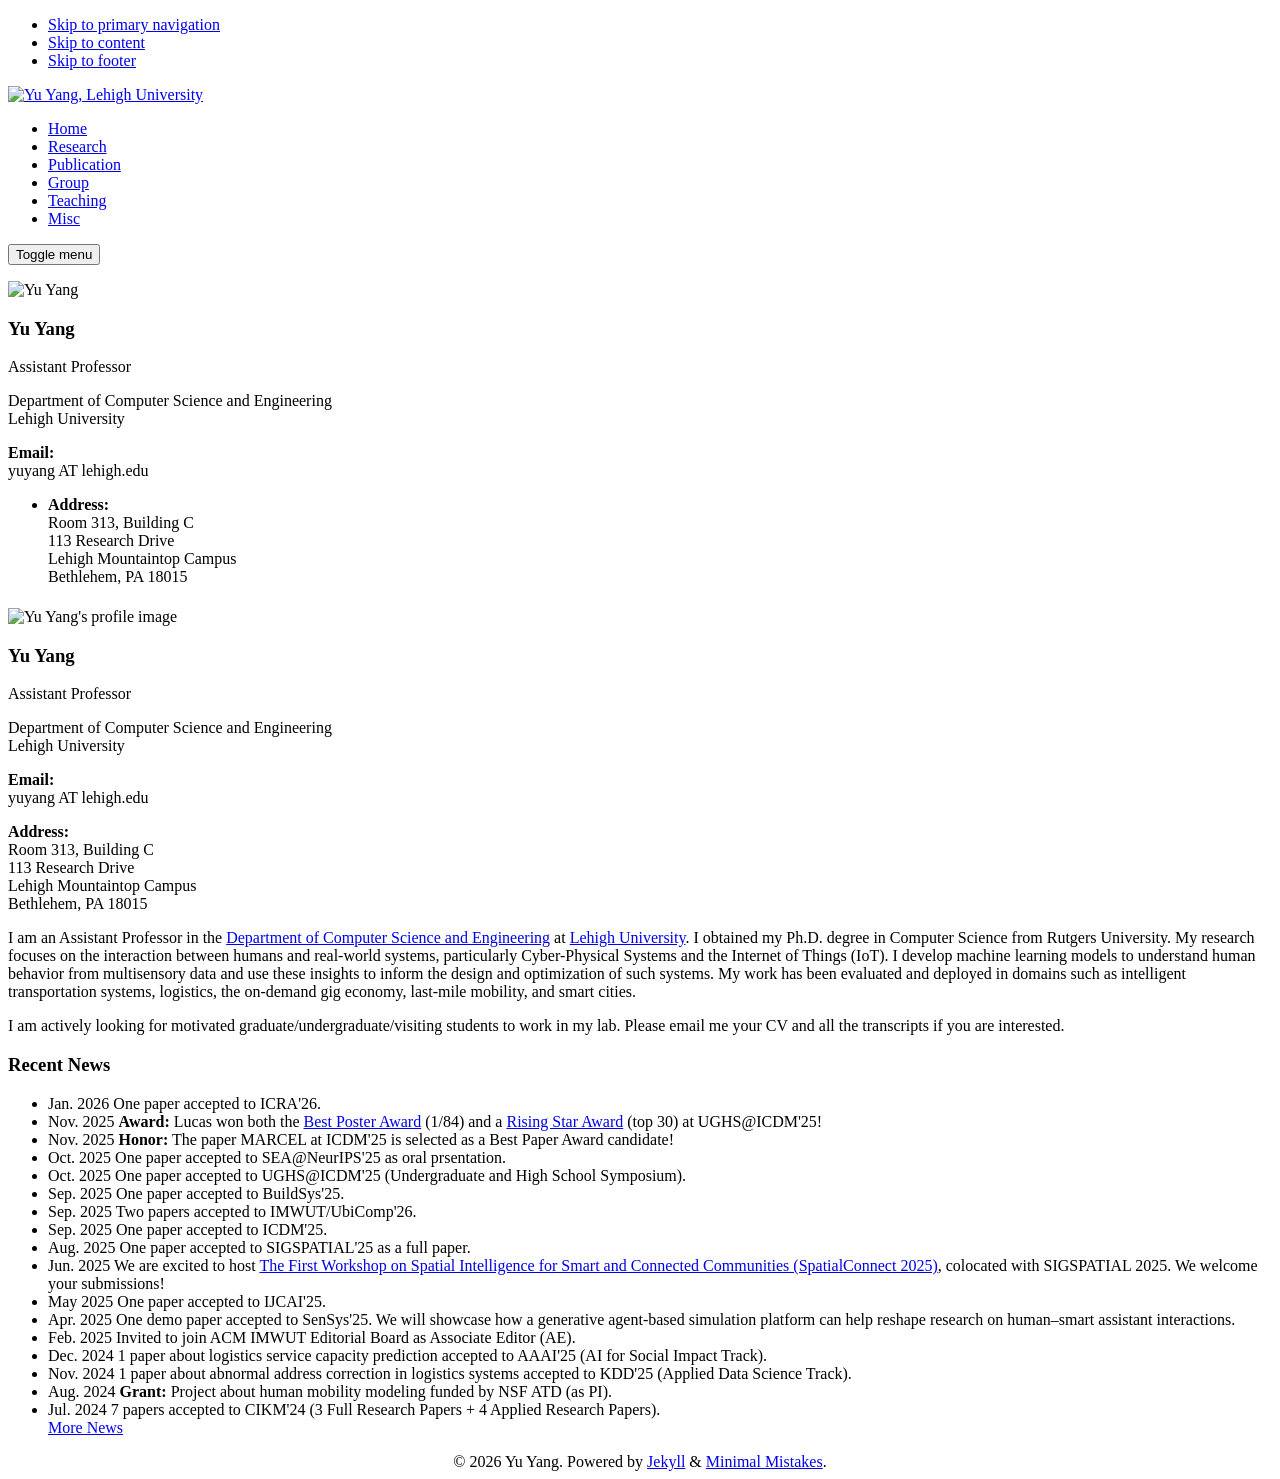
==== index.html @ 097ed5f2 "update" ====
<!doctype html>
<!--
  Minimal Mistakes Jekyll Theme 4.23.0 by Michael Rose
  Copyright 2013-2020 Michael Rose - mademistakes.com | @mmistakes
  Free for personal and commercial use under the MIT license
  https://github.com/mmistakes/minimal-mistakes/blob/master/LICENSE
-->
<html lang="en" class="no-js">
  <head>
    <meta charset="utf-8">

<!-- begin _includes/seo.html --><title>Yu Yang, Lehigh University</title>
<meta name="description" content="">


  <meta name="author" content="Yu Yang">
  


<meta property="og:type" content="website">
<meta property="og:locale" content="en_US">
<meta property="og:site_name" content="Yu Yang, Lehigh University">
<meta property="og:title" content="Yu Yang, Lehigh University">
<meta property="og:url" content="https://www.yyang.site/">












  

  


<link rel="canonical" href="https://www.yyang.site/">




<script type="application/ld+json">
  {
    "@context": "https://schema.org",
    
      "@type": "Person",
      "name": "Yu Yang",
      "url": "https://www.yyang.site/"
    
  }
</script>







<!-- end _includes/seo.html -->



  <link href="/feed.xml" type="application/atom+xml" rel="alternate" title="Yu Yang, Lehigh University Feed">


<!-- https://t.co/dKP3o1e -->
<meta name="viewport" content="width=device-width, initial-scale=1.0">

<script>
  document.documentElement.className = document.documentElement.className.replace(/\bno-js\b/g, '') + ' js ';
</script>

<!-- For all browsers -->
<link rel="stylesheet" href="/assets/css/main.css">
<link rel="preload" href="https://cdn.jsdelivr.net/npm/@fortawesome/fontawesome-free@5/css/all.min.css" as="style" onload="this.onload=null;this.rel='stylesheet'">
<noscript><link rel="stylesheet" href="https://cdn.jsdelivr.net/npm/@fortawesome/fontawesome-free@5/css/all.min.css"></noscript>

<!--[if IE]>
  <style>
    /* old IE unsupported flexbox fixes */
    .greedy-nav .site-title {
      padding-right: 3em;
    }
    .greedy-nav button {
      position: absolute;
      top: 0;
      right: 0;
      height: 100%;
    }
  </style>
<![endif]-->



    <!-- start custom head snippets -->

<!-- insert favicons. use https://realfavicongenerator.net/ -->

<!-- end custom head snippets -->

  </head>

  <body class="layout--home">
    <nav class="skip-links">
  <ul>
    <li><a href="#site-nav" class="screen-reader-shortcut">Skip to primary navigation</a></li>
    <li><a href="#main" class="screen-reader-shortcut">Skip to content</a></li>
    <li><a href="#footer" class="screen-reader-shortcut">Skip to footer</a></li>
  </ul>
</nav>

    <!--[if lt IE 9]>
<div class="notice--danger align-center" style="margin: 0;">You are using an <strong>outdated</strong> browser. Please <a href="https://browsehappy.com/">upgrade your browser</a> to improve your experience.</div>
<![endif]-->

    

<div class="masthead">
  <div class="masthead__inner-wrap">
    <div class="masthead__menu">
      <nav id="site-nav" class="greedy-nav">
        
          <a class="site-logo" href="/"><img src="/assets/images/lehigh.png" alt="Yu Yang, Lehigh University"></a>
        
        <a class="site-title" href="/">
          
          
        </a>
        <ul class="visible-links"><li class="masthead__menu-item">
              <a href="/">Home</a>
            </li><li class="masthead__menu-item">
              <a href="/research/">Research</a>
            </li><li class="masthead__menu-item">
              <a href="/publication/">Publication</a>
            </li><li class="masthead__menu-item">
              <a href="/group/">Group</a>
            </li><li class="masthead__menu-item">
              <a href="/teaching/">Teaching</a>
            </li><li class="masthead__menu-item">
              <a href="/misc/">Misc</a>
            </li></ul>
        
        <button class="greedy-nav__toggle hidden" type="button">
          <span class="visually-hidden">Toggle menu</span>
          <div class="navicon"></div>
        </button>
        <ul class="hidden-links hidden"></ul>
      </nav>
    </div>
  </div>
</div>


    <div class="initial-content">
      



<div id="main" role="main">
  
  <div class="sidebar sticky">
  


<div itemscope itemtype="https://schema.org/Person">
  <div class="center">
    
      <div class="author__avatar">
        
          <img src="/assets/images/bio-photo.jpg" alt="Yu Yang" itemprop="image">
        
      </div>
    

    <div class="author__content">
      
        <h3 class="author__name" itemprop="name">Yu Yang</h3>
      
      
        <div class="author__bio" itemprop="description">
          <p>Assistant Professor</p>

        </div>
        <div>
          <p>Department of Computer Science and Engineering<br />Lehigh University</p>

        </div>
      
      
        <p><strong>Email:</strong><br>yuyang AT lehigh.edu</p>
      
    </div>
  </div>

    <div class="author__urls-wrapper">
  <!--    <button class="btn btn&#45;&#45;inverse">Follow</button>-->
      <ul class="author__urls social-icons">
        
          <li itemprop="homeLocation" itemscope itemtype="https://schema.org/Place">
  <!--          <i class="fas fa-fw fa-map-marker-alt" aria-hidden="true"></i> -->
            <span itemprop="name"><strong>Address:</strong><br>Room 313, Building C<br>113 Research Drive<br>Lehigh Mountaintop Campus<br>Bethlehem, PA 18015</span>
          </li>
        

  <!--      -->
  <!--        -->
  <!--          -->
  <!--        -->
  <!--          -->
  <!--        -->
  <!--          -->
  <!--        -->
  <!--          -->
  <!--        -->
  <!--          -->
  <!--        -->
  <!--          -->
  <!--        -->
  <!--      -->

  <!--      -->

  <!--      -->
  <!--        <li>-->
  <!--          <a href="mailto:yuyang AT lehigh.edu">-->
  <!--            <meta itemprop="email" content="yuyang AT lehigh.edu" />-->
  <!--            <i class="fas fa-fw fa-envelope-square" aria-hidden="true"></i><span class="label">Email</span>-->
  <!--          </a>-->
  <!--        </li>-->
  <!--      -->

  <!--      -->

  <!--      -->

  <!--      -->

  <!--      -->

  <!--      -->

  <!--      -->

  <!--      -->

  <!--      -->

  <!--      -->

  <!--      -->

  <!--      -->

  <!--      -->

  <!--      -->

  <!--      -->

  <!--      -->

  <!--      -->

  <!--      -->

  <!--      -->

  <!--      -->

  <!--      -->

  <!--      -->

  <!--      -->

        <!--
  <li>
    <a href="http://link-to-whatever-social-network.com/user/" itemprop="sameAs" rel="nofollow noopener noreferrer">
      <i class="fas fa-fw" aria-hidden="true"></i> Custom Social Profile Link
    </a>
  </li>
-->
      </ul>
    </div>
  <!--  <div class="author__cloud_word">-->
      <!-- <img src="/assets/images/wordcloud.png" alt="cloud word" id="world_cloud_sidebar"/> -->
  <!--  </div>-->
</div>

  
  </div>



  <div class="archive">
    
      <h1 id="page-title" class="page__title"></h1>
    
    <!---->

<!--<h3 class="archive__subtitle">Recent posts</h3>-->

<!---->
<!--  -->
<!---->

<!---->
<!--<div class="entries-list">-->
<!--  -->
<!--</div>-->

<!--
-->

<div id="home">

  <div id="profile_container">
    <img src="/assets/images/bio-photo.jpg" alt="Yu Yang's profile image"/>
    <h3 class="author__name">Yu Yang</h3>
    <p>Assistant Professor</p>
    <p id="affiliation">Department of Computer Science and Engineering<br>Lehigh University</p>
    <P id="email">
      <strong>Email:</strong><br>
      yuyang AT lehigh.edu
    </P>
    <P id="address">
      <strong>Address:</strong><br>Room 313, Building C<br>113 Research Drive<br>Lehigh Mountaintop Campus<br>Bethlehem, PA 18015
    </P>
  </div>

  <p>I am an Assistant Professor in the <a href="http://www.cse.lehigh.edu">Department of Computer Science and Engineering</a> at <a href="https://www1.lehigh.edu">Lehigh University</a>. I obtained my Ph.D. degree in Computer Science from Rutgers University. My research focuses on the interaction between humans and real-world systems, particularly Cyber-Physical Systems and the Internet of Things (IoT). I develop machine learning models to understand human behavior from multisensory data and use these insights to inform the design and optimization of such systems. My work has been evaluated and deployed in domains such as intelligent transportation systems, logistics, the on-demand gig economy, last-mile mobility, and smart cities.</p>
  <p class="highlight">I am actively looking for motivated graduate/undergraduate/visiting students to work in my lab. Please email me your CV and all the transcripts if you are interested.</p>
  <h3 class="archive__subtitle">Recent News</h3>
  <ul>
    
    
      <li><span class="news_date">Jan. 2026</span> <span>One paper accepted to ICRA'26.</span></li>
      
      
    
      <li><span class="news_date">Nov. 2025</span> <span><b>Award:</b> Lucas won both the <a href="/assets/images/icdmposteraward.jpg">Best Poster Award</a> (1/84) and a <a href="/assets/images/icdmstar.jpg">Rising Star Award</a> (top 30) at UGHS@ICDM'25!</span></li>
      
      
    
      <li><span class="news_date">Nov. 2025</span> <span><b>Honor:</b> The paper MARCEL at ICDM'25 is selected as a Best Paper Award candidate!</span></li>
      
      
    
      <li><span class="news_date">Oct. 2025</span> <span>One paper accepted to SEA@NeurIPS'25 as oral prsentation.</span></li>
      
      
    
      <li><span class="news_date">Oct. 2025</span> <span>One paper accepted to UGHS@ICDM'25 (Undergraduate and High School Symposium).</span></li>
      
      
    
      <li><span class="news_date">Sep. 2025</span> <span>One paper accepted to BuildSys'25.</span></li>
      
      
    
      <li><span class="news_date">Sep. 2025</span> <span>Two papers accepted to IMWUT/UbiComp'26.</span></li>
      
      
    
      <li><span class="news_date">Sep. 2025</span> <span>One paper accepted to ICDM'25.</span></li>
      
      
    
      <li><span class="news_date">Aug. 2025</span> <span>One paper accepted to SIGSPATIAL'25 as a full paper.</span></li>
      
      
    
      <li><span class="news_date">Jun. 2025</span> <span>We are excited to host <a href="https://spatialconnect.github.io/2025/">The First Workshop on Spatial Intelligence for Smart and Connected Communities (SpatialConnect 2025)</a>, colocated with SIGSPATIAL 2025. We welcome your submissions!</span></li>
      
      
    
      <li><span class="news_date">May 2025</span> <span>One paper accepted to IJCAI'25.</span></li>
      
      
    
      <li><span class="news_date">Apr. 2025</span> <span>One demo paper accepted to SenSys'25. We will showcase how a generative agent-based simulation platform can help reshape research on human–smart assistant interactions.</span></li>
      
      
    
      <li><span class="news_date">Feb. 2025</span> <span>Invited to join ACM IMWUT Editorial Board as Associate Editor (AE).</span></li>
      
      
    
      <li><span class="news_date">Dec. 2024</span> <span>1 paper about logistics service capacity prediction accepted to AAAI'25 (AI for Social Impact Track).</span></li>
      
      
    
      <li><span class="news_date">Nov. 2024</span> <span>1 paper about abnormal address correction in logistics systems accepted to KDD'25 (Applied Data Science Track).</span></li>
      
      
    
      <li><span class="news_date">Aug. 2024</span> <span><b>Grant:</b> Project about human mobility modeling funded by NSF ATD (as PI).</span></li>
      
      
    
      <li><span class="news_date">Jul. 2024</span> <span>7 papers accepted to CIKM'24 (3 Full Research Papers + 4 Applied Research Papers).</span></li>
      
      
        <a href="/news" class="archive__subtitle">More News</a>
        
  </ul>

</div>
  </div>
</div>
    </div>

    

    <div id="footer" class="page__footer">
      <footer>
        <!-- start custom footer snippets -->

<!-- end custom footer snippets -->
        <!--<div class="page__footer-follow">-->
<!--  <ul class="social-icons">-->
<!--    -->
<!--      <li><strong>Follow:</strong></li>-->
<!--    -->

<!--    -->
<!--      -->
<!--        -->
<!--      -->
<!--        -->
<!--      -->
<!--        -->
<!--      -->
<!--        -->
<!--      -->
<!--        -->
<!--      -->
<!--        -->
<!--      -->
<!--    -->

<!--    -->
<!--      <li><a href="/feed.xml"><i class="fas fa-fw fa-rss-square" aria-hidden="true"></i> Feed</a></li>-->
<!--    -->
<!--  </ul>-->
<!--</div>-->

<div class="page__footer-copyright" style="text-align: center">&copy; 2026 Yu Yang. Powered by <a href="https://jekyllrb.com" rel="nofollow">Jekyll</a> &amp; <a href="https://mademistakes.com/work/minimal-mistakes-jekyll-theme/" rel="nofollow">Minimal Mistakes</a>.</div>

      </footer>
    </div>

    
  <script src="/assets/js/main.min.js"></script>










  </body>
</html>
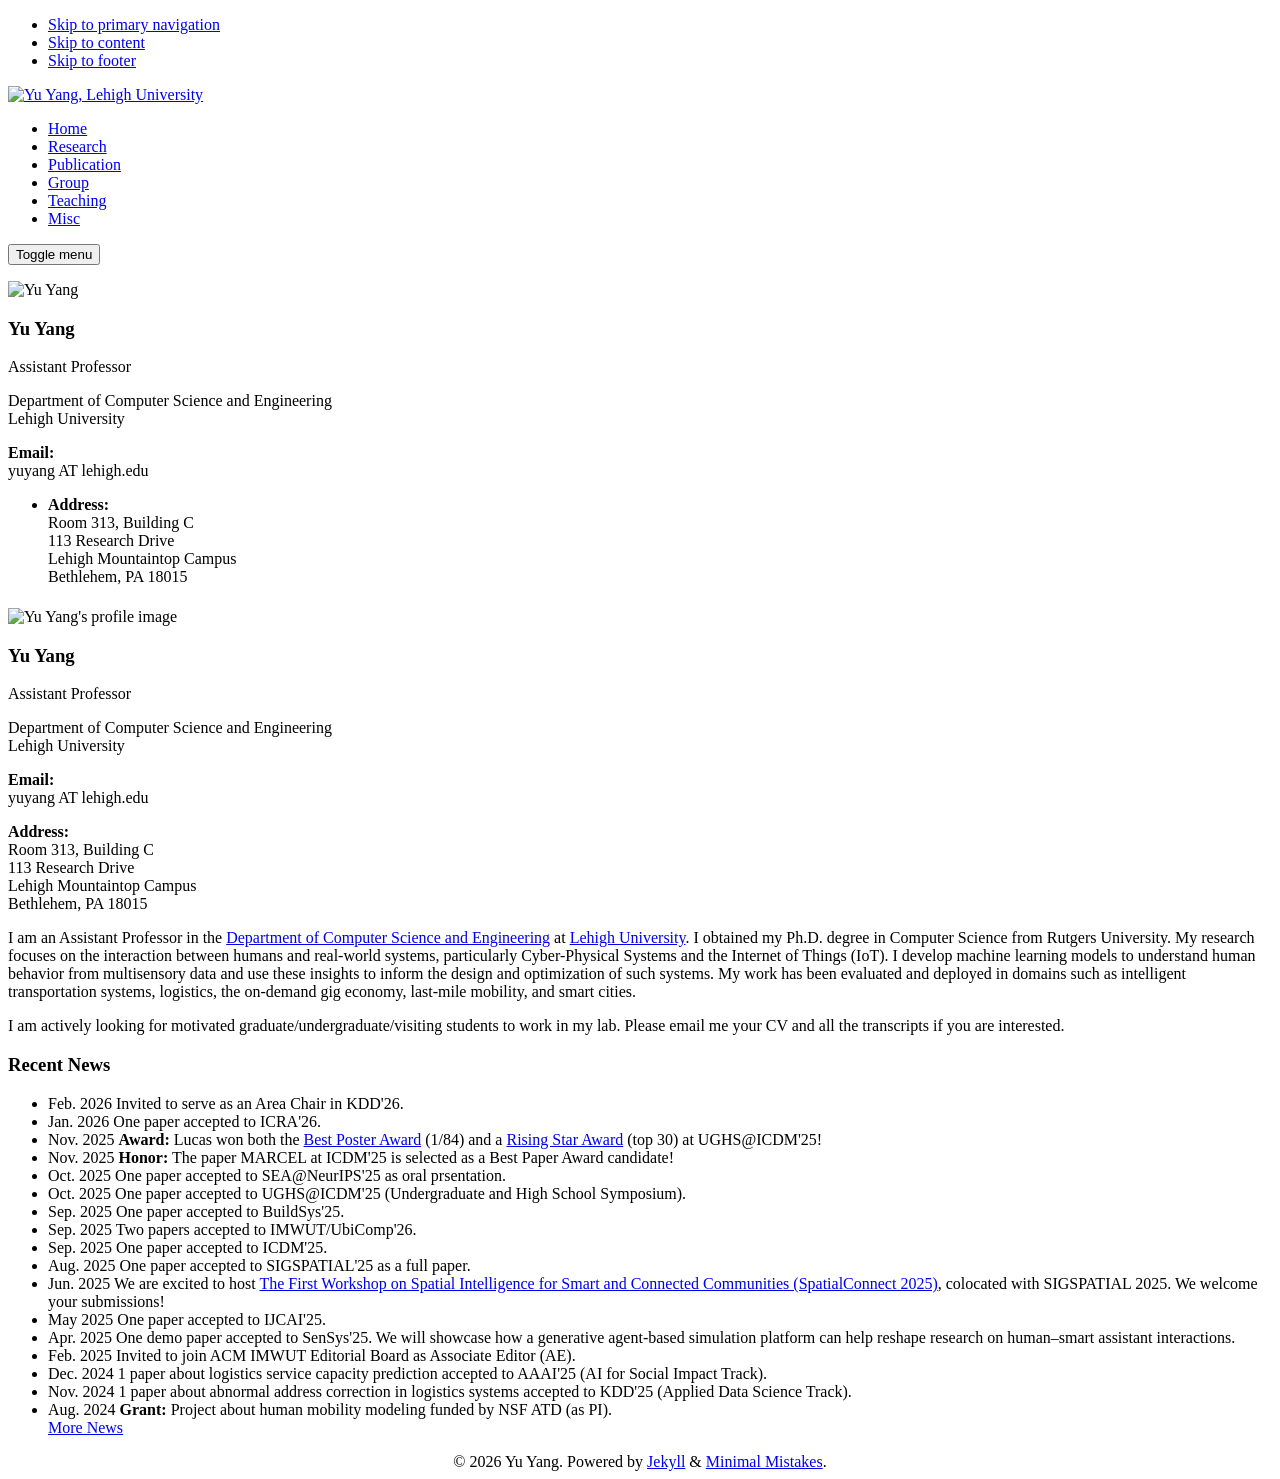
==== commit 18bf6c03: "update" ====
--- a/index.html
+++ b/index.html
@@ -339,6 +339,10 @@
   <ul>
     
     
+      <li><span class="news_date">Feb. 2026</span> <span>Invited to serve as an Area Chair in KDD'26.</span></li>
+      
+      
+    
       <li><span class="news_date">Jan. 2026</span> <span>One paper accepted to ICRA'26.</span></li>
       
       
@@ -400,10 +404,6 @@
       
     
       <li><span class="news_date">Aug. 2024</span> <span><b>Grant:</b> Project about human mobility modeling funded by NSF ATD (as PI).</span></li>
-      
-      
-    
-      <li><span class="news_date">Jul. 2024</span> <span>7 papers accepted to CIKM'24 (3 Full Research Papers + 4 Applied Research Papers).</span></li>
       
       
         <a href="/news" class="archive__subtitle">More News</a>
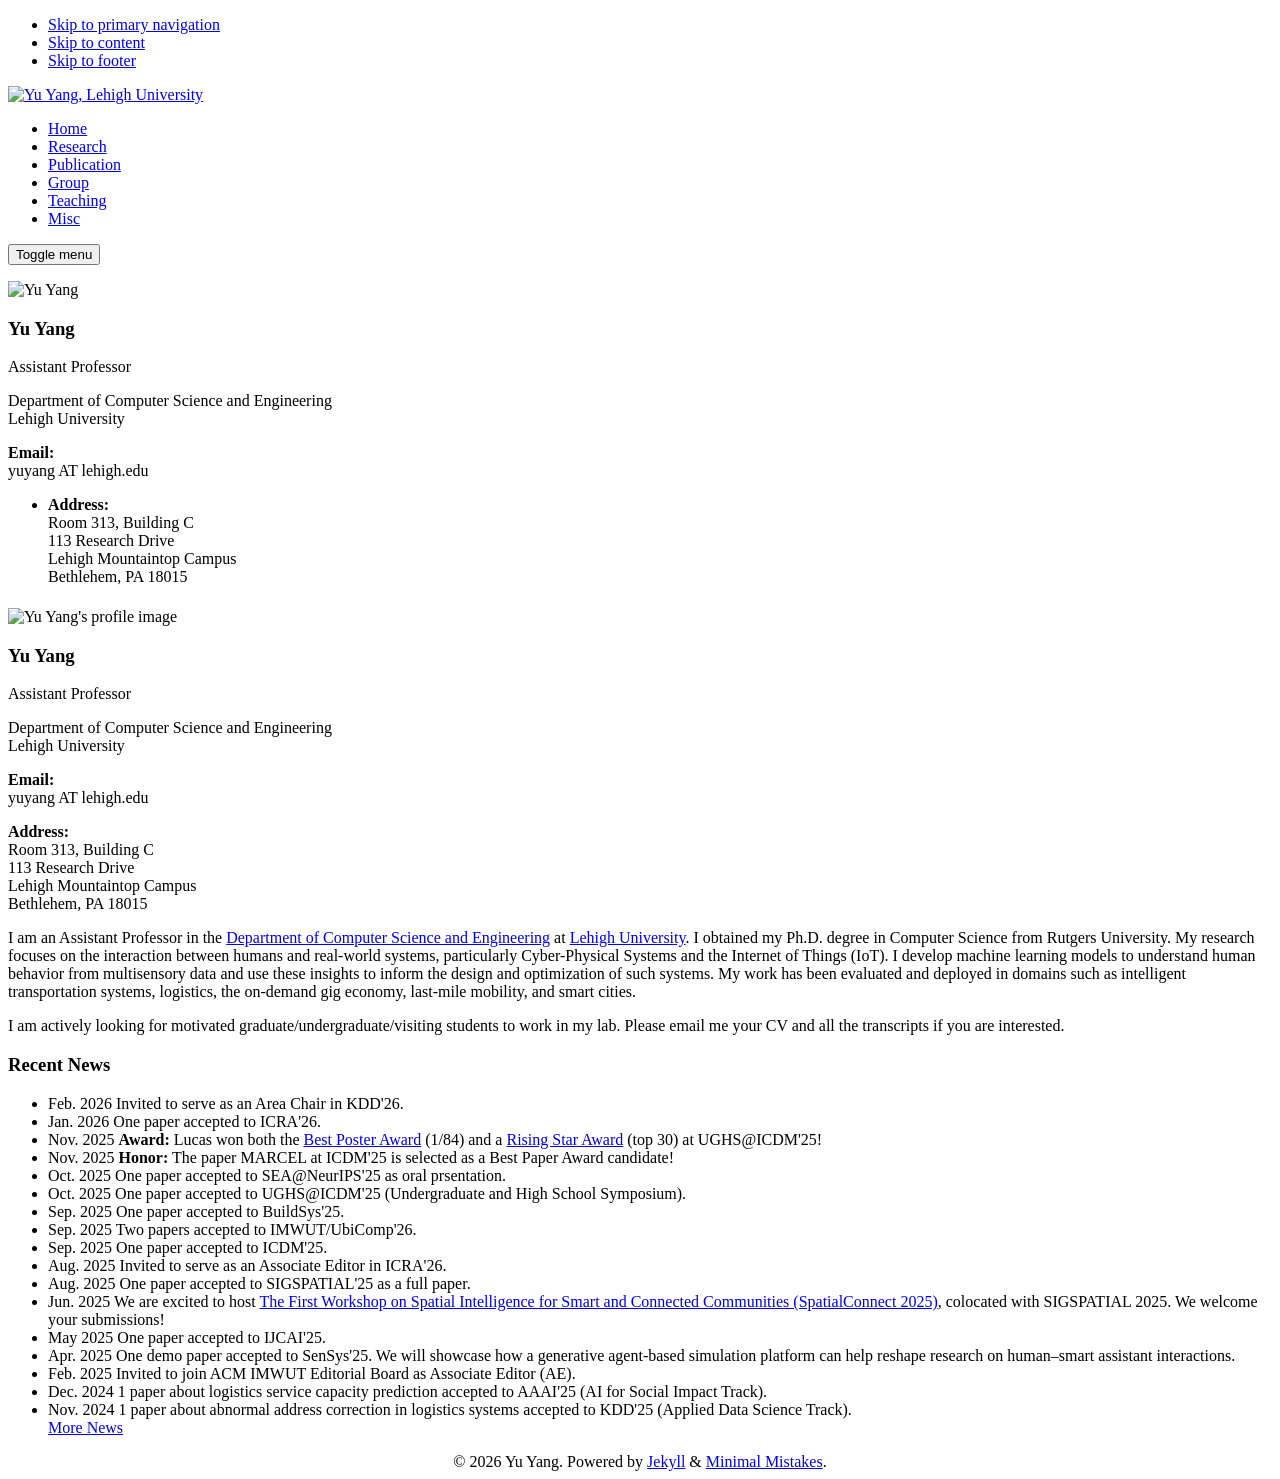
==== commit 1d14ad08: "update" ====
--- a/index.html
+++ b/index.html
@@ -375,6 +375,10 @@
       
       
     
+      <li><span class="news_date">Aug. 2025</span> <span>Invited to serve as an Associate Editor in ICRA'26.</span></li>
+      
+      
+    
       <li><span class="news_date">Aug. 2025</span> <span>One paper accepted to SIGSPATIAL'25 as a full paper.</span></li>
       
       
@@ -400,10 +404,6 @@
       
     
       <li><span class="news_date">Nov. 2024</span> <span>1 paper about abnormal address correction in logistics systems accepted to KDD'25 (Applied Data Science Track).</span></li>
-      
-      
-    
-      <li><span class="news_date">Aug. 2024</span> <span><b>Grant:</b> Project about human mobility modeling funded by NSF ATD (as PI).</span></li>
       
       
         <a href="/news" class="archive__subtitle">More News</a>
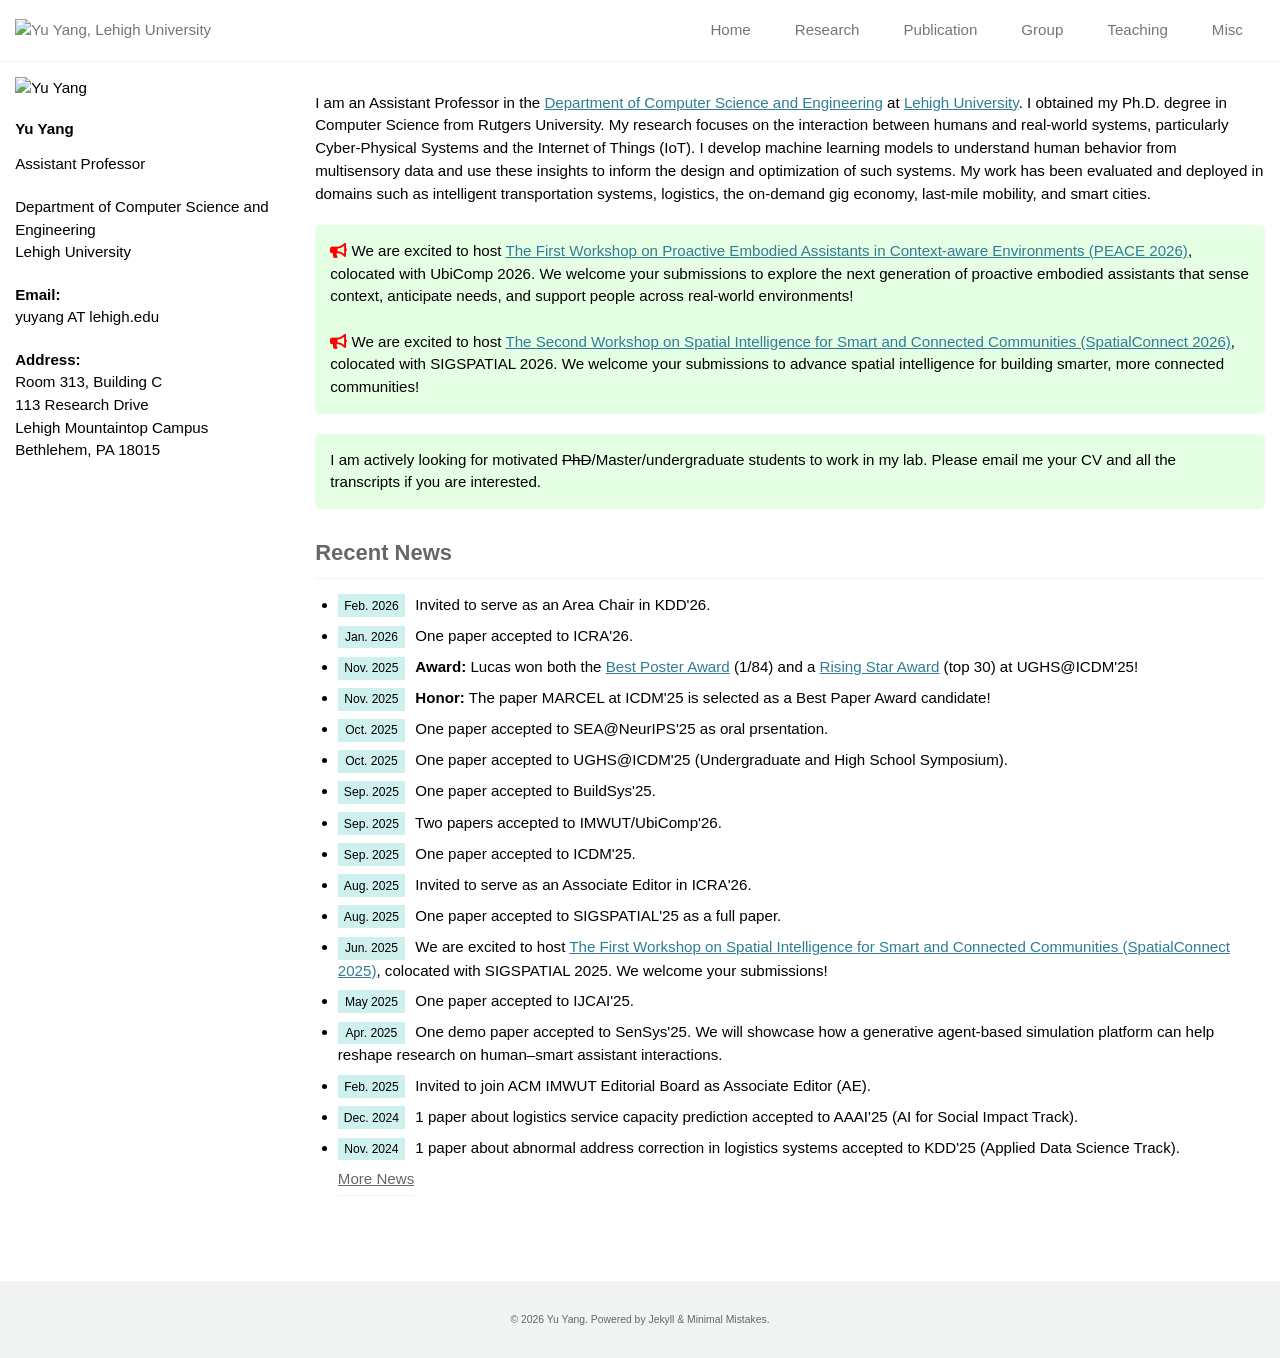
==== commit cc45e04e: "Update site 2026-06-09 23:12" ====
--- a/index.html
+++ b/index.html
@@ -21,25 +21,25 @@
 <meta property="og:locale" content="en_US">
 <meta property="og:site_name" content="Yu Yang, Lehigh University">
 <meta property="og:title" content="Yu Yang, Lehigh University">
-<meta property="og:url" content="https://www.yyang.site/">
-
-
-
-
-
-
-
-
-
-
-
-
-  
-
-  
-
-
-<link rel="canonical" href="https://www.yyang.site/">
+<meta property="og:url" content="http://localhost:4000/">
+
+
+
+
+
+
+
+
+
+
+
+
+  
+
+  
+
+
+<link rel="canonical" href="http://localhost:4000/">
 
 
 
@@ -50,7 +50,7 @@
     
       "@type": "Person",
       "name": "Yu Yang",
-      "url": "https://www.yyang.site/"
+      "url": "http://localhost:4000/"
     
   }
 </script>
@@ -76,6 +76,7 @@
 </script>
 
 <!-- For all browsers -->
+ <link rel="stylesheet" href="https://cdnjs.cloudflare.com/ajax/libs/font-awesome/4.7.0/css/font-awesome.min.css">
 <link rel="stylesheet" href="/assets/css/main.css">
 <link rel="preload" href="https://cdn.jsdelivr.net/npm/@fortawesome/fontawesome-free@5/css/all.min.css" as="style" onload="this.onload=null;this.rel='stylesheet'">
 <noscript><link rel="stylesheet" href="https://cdn.jsdelivr.net/npm/@fortawesome/fontawesome-free@5/css/all.min.css"></noscript>
@@ -334,7 +335,14 @@
   </div>
 
   <p>I am an Assistant Professor in the <a href="http://www.cse.lehigh.edu">Department of Computer Science and Engineering</a> at <a href="https://www1.lehigh.edu">Lehigh University</a>. I obtained my Ph.D. degree in Computer Science from Rutgers University. My research focuses on the interaction between humans and real-world systems, particularly Cyber-Physical Systems and the Internet of Things (IoT). I develop machine learning models to understand human behavior from multisensory data and use these insights to inform the design and optimization of such systems. My work has been evaluated and deployed in domains such as intelligent transportation systems, logistics, the on-demand gig economy, last-mile mobility, and smart cities.</p>
-  <p class="highlight">I am actively looking for motivated graduate/undergraduate/visiting students to work in my lab. Please email me your CV and all the transcripts if you are interested.</p>
+    <p class="highlight">
+      
+      <i class="fa fa-bullhorn" style="color: red;"></i> We are excited to host <a href="https://peace-workshop.github.io" target='_blank'>The First Workshop on Proactive Embodied Assistants in Context-aware Environments (PEACE 2026)</a>, colocated with UbiComp 2026. We welcome your submissions to explore the next generation of proactive embodied assistants that sense context, anticipate needs, and support people across real-world environments!<br><br>
+      
+      <i class="fa fa-bullhorn" style="color: red;"></i> We are excited to host <a href="https://spatialconnect.github.io/2026/" target='_blank'>The Second Workshop on Spatial Intelligence for Smart and Connected Communities (SpatialConnect 2026)</a>, colocated with SIGSPATIAL 2026. We welcome your submissions to advance spatial intelligence for building smarter, more connected communities!
+      
+    </p>
+  <p class="highlight">I am actively looking for motivated <s>PhD</s>/Master/undergraduate students to work in my lab. Please email me your CV and all the transcripts if you are interested.</p>
   <h3 class="archive__subtitle">Recent News</h3>
   <ul>
     
@@ -383,7 +391,7 @@
       
       
     
-      <li><span class="news_date">Jun. 2025</span> <span>We are excited to host <a href="https://spatialconnect.github.io/2025/">The First Workshop on Spatial Intelligence for Smart and Connected Communities (SpatialConnect 2025)</a>, colocated with SIGSPATIAL 2025. We welcome your submissions!</span></li>
+      <li><span class="news_date">Jun. 2025</span> <span>We are excited to host <a href="https://spatialconnect.github.io/2025/" target='_blank'>The First Workshop on Spatial Intelligence for Smart and Connected Communities (SpatialConnect 2025)</a>, colocated with SIGSPATIAL 2025. We welcome your submissions!</span></li>
       
       
     
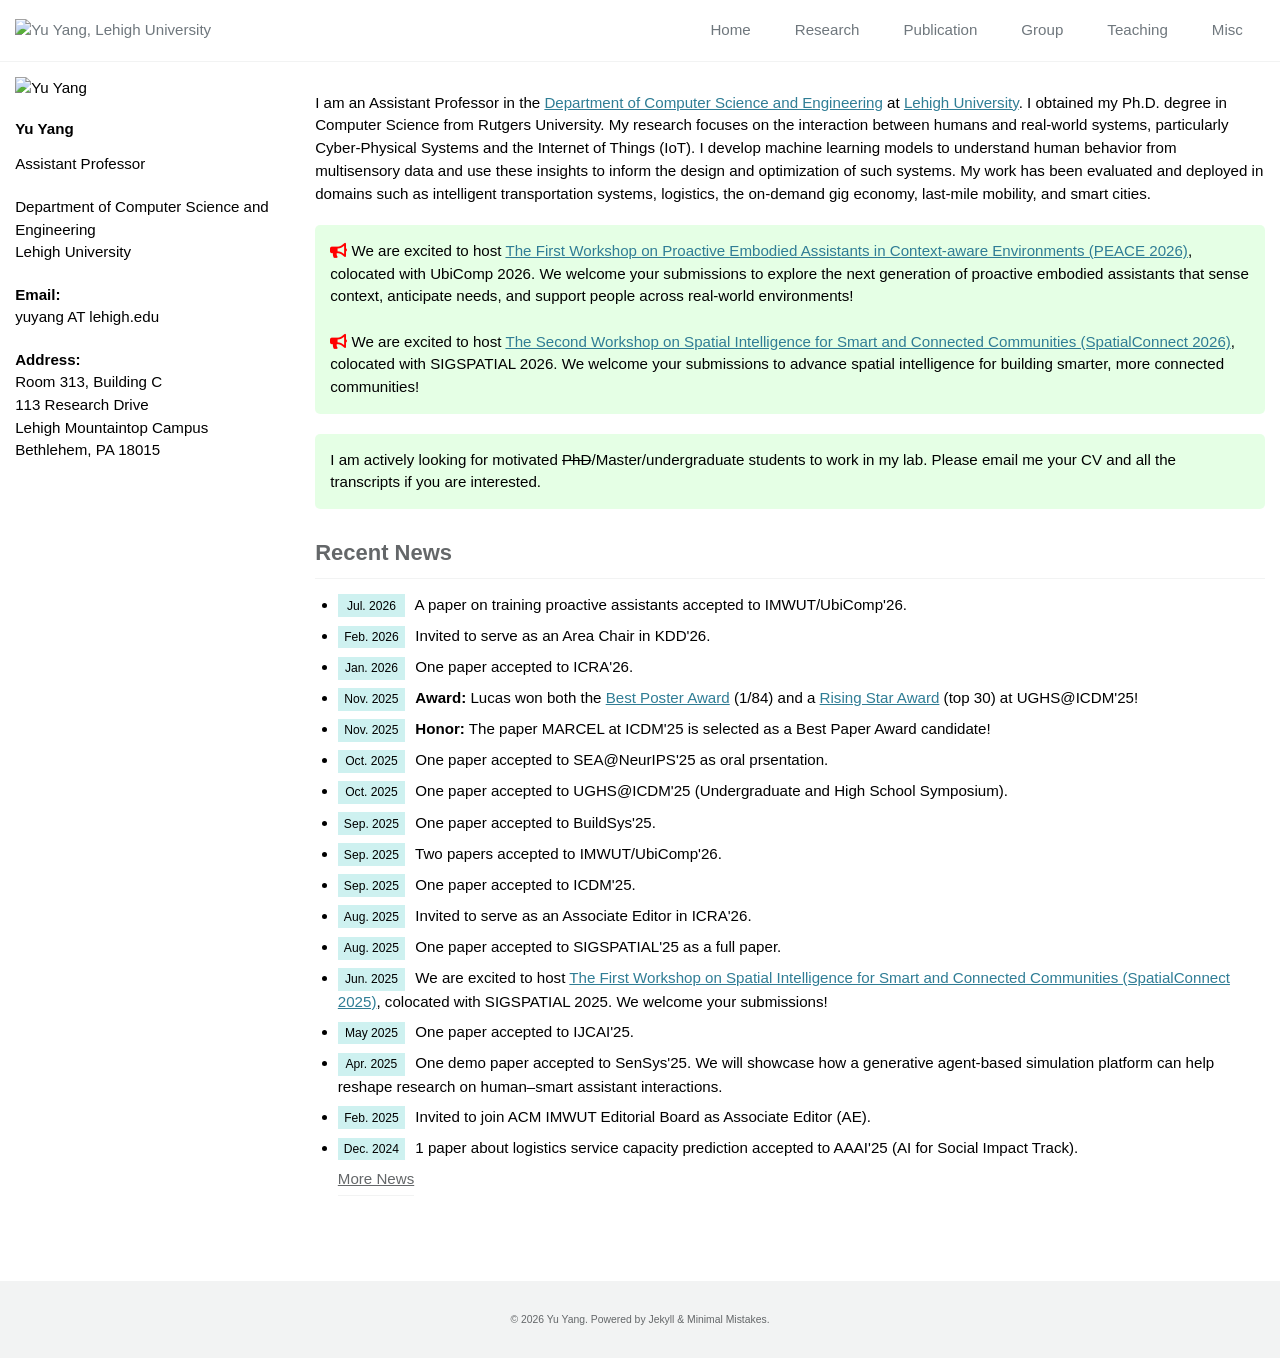
==== commit 209b184e: "Update site 2026-07-28 10:24" ====
--- a/index.html
+++ b/index.html
@@ -21,25 +21,25 @@
 <meta property="og:locale" content="en_US">
 <meta property="og:site_name" content="Yu Yang, Lehigh University">
 <meta property="og:title" content="Yu Yang, Lehigh University">
-<meta property="og:url" content="http://localhost:4000/">
-
-
-
-
-
-
-
-
-
-
-
-
-  
-
-  
-
-
-<link rel="canonical" href="http://localhost:4000/">
+<meta property="og:url" content="https://www.yyang.site/">
+
+
+
+
+
+
+
+
+
+
+
+
+  
+
+  
+
+
+<link rel="canonical" href="https://www.yyang.site/">
 
 
 
@@ -50,7 +50,7 @@
     
       "@type": "Person",
       "name": "Yu Yang",
-      "url": "http://localhost:4000/"
+      "url": "https://www.yyang.site/"
     
   }
 </script>
@@ -347,6 +347,10 @@
   <ul>
     
     
+      <li><span class="news_date">Jul. 2026</span> <span>A paper on training proactive assistants accepted to IMWUT/UbiComp'26.</span></li>
+      
+      
+    
       <li><span class="news_date">Feb. 2026</span> <span>Invited to serve as an Area Chair in KDD'26.</span></li>
       
       
@@ -408,10 +412,6 @@
       
     
       <li><span class="news_date">Dec. 2024</span> <span>1 paper about logistics service capacity prediction accepted to AAAI'25 (AI for Social Impact Track).</span></li>
-      
-      
-    
-      <li><span class="news_date">Nov. 2024</span> <span>1 paper about abnormal address correction in logistics systems accepted to KDD'25 (Applied Data Science Track).</span></li>
       
       
         <a href="/news" class="archive__subtitle">More News</a>
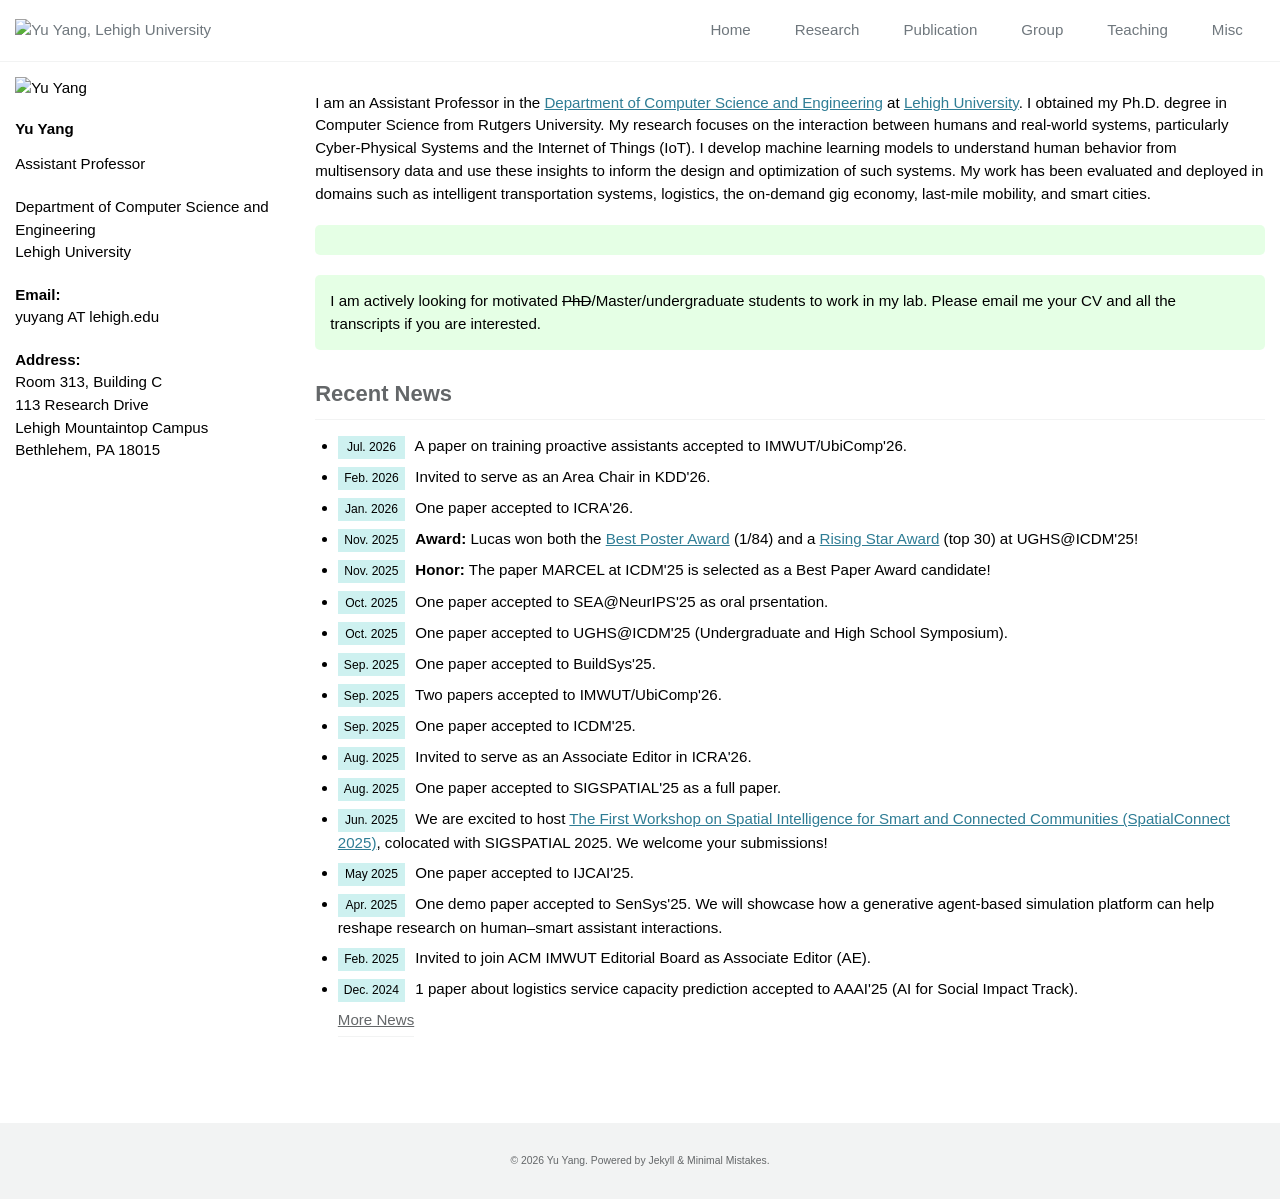
==== commit deabbd96: "Update site 2026-11-16 00:06" ====
--- a/index.html
+++ b/index.html
@@ -337,10 +337,6 @@
   <p>I am an Assistant Professor in the <a href="http://www.cse.lehigh.edu">Department of Computer Science and Engineering</a> at <a href="https://www1.lehigh.edu">Lehigh University</a>. I obtained my Ph.D. degree in Computer Science from Rutgers University. My research focuses on the interaction between humans and real-world systems, particularly Cyber-Physical Systems and the Internet of Things (IoT). I develop machine learning models to understand human behavior from multisensory data and use these insights to inform the design and optimization of such systems. My work has been evaluated and deployed in domains such as intelligent transportation systems, logistics, the on-demand gig economy, last-mile mobility, and smart cities.</p>
     <p class="highlight">
       
-      <i class="fa fa-bullhorn" style="color: red;"></i> We are excited to host <a href="https://peace-workshop.github.io" target='_blank'>The First Workshop on Proactive Embodied Assistants in Context-aware Environments (PEACE 2026)</a>, colocated with UbiComp 2026. We welcome your submissions to explore the next generation of proactive embodied assistants that sense context, anticipate needs, and support people across real-world environments!<br><br>
-      
-      <i class="fa fa-bullhorn" style="color: red;"></i> We are excited to host <a href="https://spatialconnect.github.io/2026/" target='_blank'>The Second Workshop on Spatial Intelligence for Smart and Connected Communities (SpatialConnect 2026)</a>, colocated with SIGSPATIAL 2026. We welcome your submissions to advance spatial intelligence for building smarter, more connected communities!
-      
     </p>
   <p class="highlight">I am actively looking for motivated <s>PhD</s>/Master/undergraduate students to work in my lab. Please email me your CV and all the transcripts if you are interested.</p>
   <h3 class="archive__subtitle">Recent News</h3>
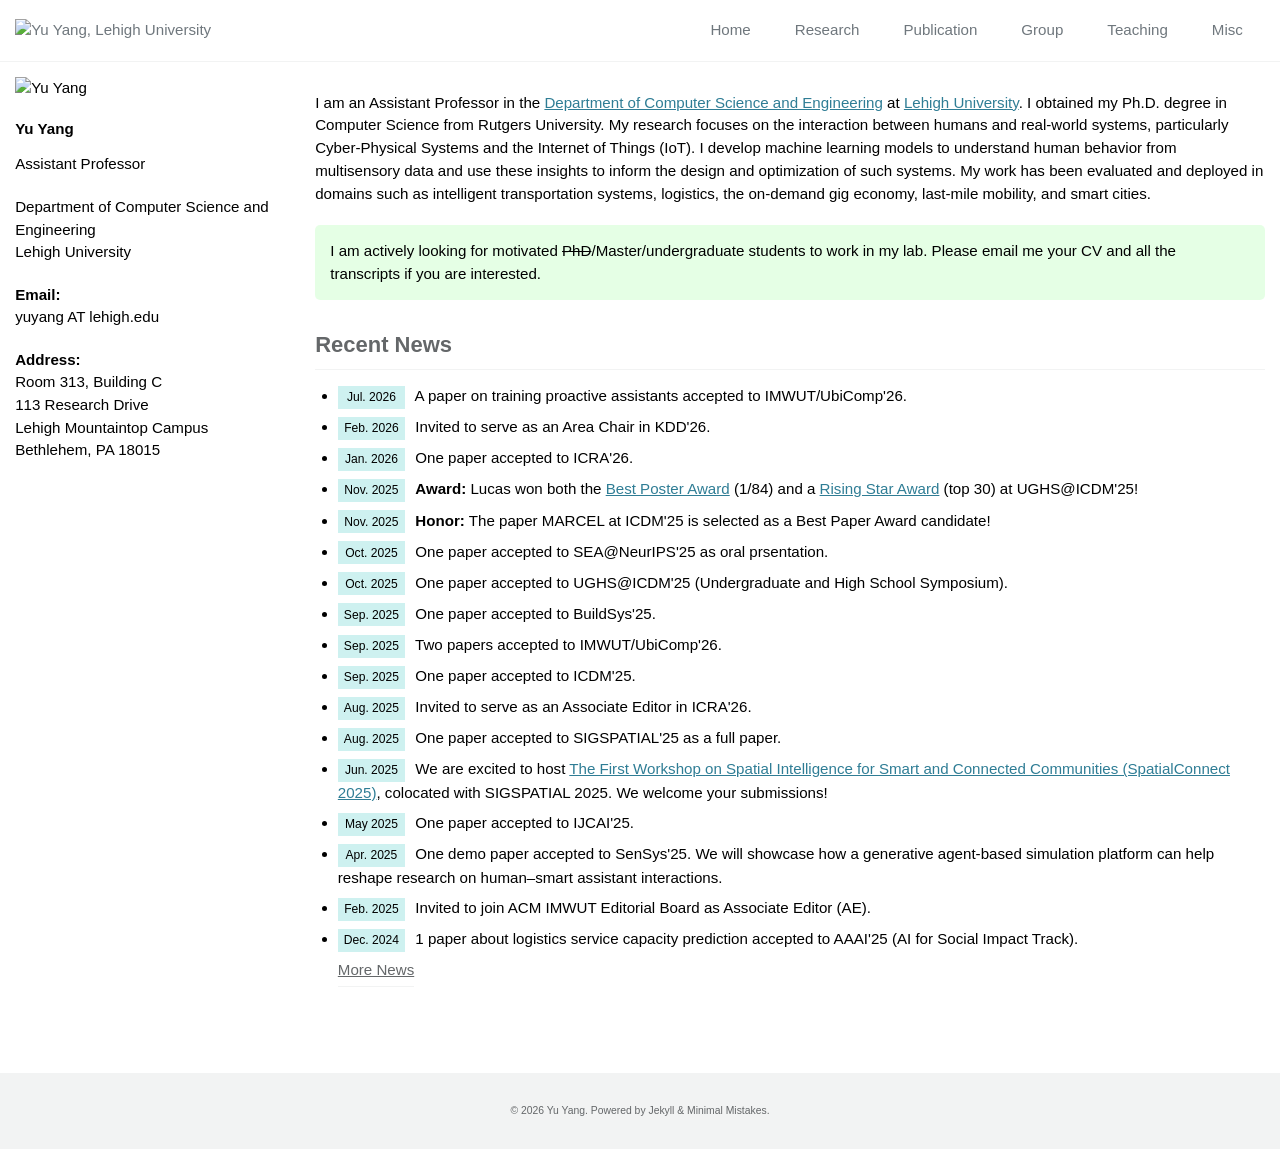
==== commit 53daab1a: "Update site 2026-11-16 00:14" ====
--- a/index.html
+++ b/index.html
@@ -335,9 +335,7 @@
   </div>
 
   <p>I am an Assistant Professor in the <a href="http://www.cse.lehigh.edu">Department of Computer Science and Engineering</a> at <a href="https://www1.lehigh.edu">Lehigh University</a>. I obtained my Ph.D. degree in Computer Science from Rutgers University. My research focuses on the interaction between humans and real-world systems, particularly Cyber-Physical Systems and the Internet of Things (IoT). I develop machine learning models to understand human behavior from multisensory data and use these insights to inform the design and optimization of such systems. My work has been evaluated and deployed in domains such as intelligent transportation systems, logistics, the on-demand gig economy, last-mile mobility, and smart cities.</p>
-    <p class="highlight">
-      
-    </p>
+    
   <p class="highlight">I am actively looking for motivated <s>PhD</s>/Master/undergraduate students to work in my lab. Please email me your CV and all the transcripts if you are interested.</p>
   <h3 class="archive__subtitle">Recent News</h3>
   <ul>
